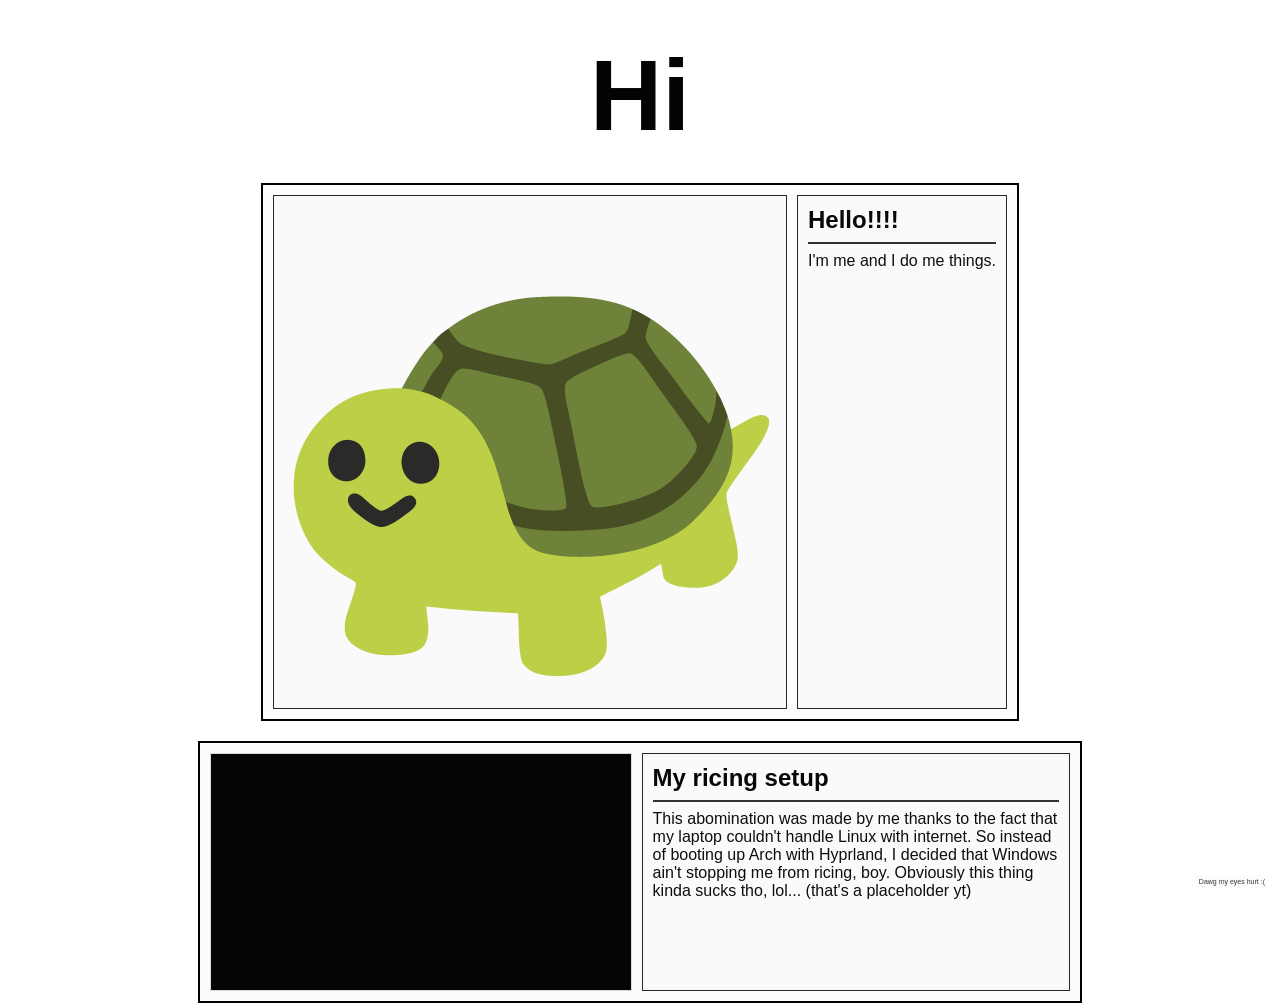
==== xedin.html @ 00cb019e "indented, and added javascript and added cascading animation effecetrwdcsafwqrfqwfr" ====
<!DOCTYPE html>
<html class="invert">

<head>

	<meta name="viewport" content="width=device-width, initial-scale=1.0">
	<link rel="stylesheet" href="style.css">

</head>

<body>

	<div class="container-lined">

		<div class="titlemaybe">

			<h1> Hi </h1>

		</div>

		<div class="lr-split">

			<div class="lefthand">
				<img src="assets\turtle.png" alt="turtleeee" class="invert">
			</div>

			<div class="righthand">
				<h2> Hello!!!! </h2>
				<hr>
				<p> I'm me and I do me things.</p>
			</div>

		</div>

		<div class="lr-split">

			<div class="lefthand invert">
				<iframe width="420" height="236.25" src="https://www.youtube-nocookie.com/embed/dQw4w9WgXcQ?si=pXHuyXUw4T4efSSk"
					title="YouTube video player" frameborder="0"
					allow="accelerometer; autoplay; clipboard-write; encrypted-media; gyroscope; picture-in-picture; web-share"
					referrerpolicy="strict-origin-when-cross-origin" allowfullscreen></iframe>
			</div>

			<div class="righthand">
				<h2> My ricing setup </h2>
				<hr>
				<p> This abomination was made by me thanks to the fact that my laptop couldn't handle Linux with internet. So
					instead of booting up Arch with Hyprland, I decided that Windows ain't stopping me from ricing, boy. Obviously
					this thing kinda sucks tho, lol... (that's a placeholder yt)</p>
			</div>

		</div>

	</div>

	<a href="index.html">
		<div class="hellotext-container SlideFromRight">
			<p class="hello-text">Dawg my eyes hurt :(</p>
		</div>
	</a>

	<script src="script.js"></script>
</body></html>
---- style.css ----
*,
*::before,
*::after {
  box-sizing: border-box;
}

* {
  -webkit-tap-highlight-color: transparent;
}

:root {
  --lighter-white: color-mix(in srgb, white, black 10%);
  --slightly-lighter-white: color-mix(in srgb, white, black 15%);
  --even-lighter-white: color-mix(in srgb, white, black 20%);
  --supremely-lighter-white: color-mix(in srgb, white, black 30%);
  --lighter-black: color-mix(in srgb, white, black 99%);
  --slightly-lighter-black: color-mix(in srgb, white, black 98%);
  --pressed-white: color-mix(in srgb, white, black 60%);

  --text-1: color-mix(in srgb, white, black 5%);
  --text-0: color-mix(in srgb, white, black 3%);
  --heading: color-mix(in srgb, white, black 1%);


  --easeOutCubic: cubic-bezier(0.33, 1, 0.68, 1);
}

.invert {
  filter: invert(1);
}

@keyframes PopsIn {
  from {
    scale: 0.2;
    filter: blur(15px);
    opacity: 0.5;
  }

  to {
    scale: 1;
    filter: blur(0px);
    opacity: 1;
  }
}

@keyframes SlideFromRight {
  from {
    transform: translateX(50px);
    opacity: 0.7;
  }

  to {
    transform: translateX(0px);
    opacity: 1;
  }
}

.PopsIn,
.SlideFromRight {
  opacity: 0;
}

.PopsIn.visible {
  animation: PopsIn 0.7s var(--easeOutCubic) forwards;
}

.SlideFromRight.visible {
  animation: SlideFromRight 0.7s var(--easeOutCubic) forwards;
}

@view-transition {
  navigation: auto;
}

body {
  background-color: #000000;
  font-family: "Comic Sans MS", sans-serif;
  min-height: 100vh;
}

p {
  color: var(--text-1);
  margin: 0;
}

h1 {
  color: var(--heading);
  font-size: 100px;
  margin: 0;
}

h1.cooltext {
  color: var(--heading);
  font-size: 40px;
  margin: 0;
}

h2 {
  color: var(--text-0);
  margin: 0;
}

hr {
  border: solid 1px var(--even-lighter-white);
  width: 100%;
}

.container {
  display: flex;
  flex-direction: column;
  justify-content: center;
  align-items: center;
  height: 100vh;
}

.container-lined {
  display: flex;
  flex-direction: column;
  justify-content: flex-start;
  align-items: center;
  height: 100vh;
  gap: 20px;
  padding-top: 20px;
  padding-bottom: 50px;
}

.titlemaybe {
  width: 95%;
  text-align: center;
  padding: 10px;
}

.lr-split {
  background-color: var(--lighter-black);
  display: flex;
  flex-direction: row;
  align-items: stretch;
  padding: 10px;
  border: solid 2px white;
  gap: 10px;
  max-width: 70%;
  flex-wrap: wrap;
}

.lefthand {
  display: flex;
  flex-direction: row;
  border: solid 1px var(--slightly-lighter-white);
  background-color: var(--slightly-lighter-black);
  overflow: hidden;
}

.lefthand img {
  object-fit: cover;
}

.righthand {
  display: flex;
  flex-direction: column;
  background-color: var(--slightly-lighter-black);
  border: solid 1px var(--slightly-lighter-white);
  padding: 10px;
  min-width: 200px;
  /* height: 100%; */
  flex: 1;
}

.lr-split:hover,
.lr-split:focus-visible,
.lefthand:hover,
.lefthand:focus-visible,
.righthand:hover,
.righthand:focus-visible {
  background-color: black;
}

.lr-split,
.lefthand,
.righthand {
  transition: all 150ms ease-in-out;
}

.spoiler {
  transition: all 150ms ease-in-out;
}

.invert.spoiler {
  filter: blur(10px) invert(1);
}

.invert.spoiler:hover,
.invert.spoiler:focus-visible {
  filter: blur(0px) invert(1);
}

.cool-button {
  margin: 0px;
  width: fit-content;
  color: white;
  background: var(--lighter-black);
  text-align: center;
  border: solid 1px white;
  padding: 20px;
  border-radius: 2px;
  transition: all 200ms ease-in-out;
}

.cool-button:hover,
.cool-button:focus-visible {
  color: black;
  background: var(--lighter-white);
  text-align: center;
  border: solid 1px white;
  border-radius: 100px;
  scale: 1.05;
}

.cool-button:active {
  filter: blur(2px);
  color: black;
  background: var(--pressed-white);
  text-align: center;
  border: solid 1px white;
  scale: 0.99;
}

a {
  text-decoration: none;
}

.hellotext-container {
  position: fixed;
  bottom: 12px;
  right: 12px;
  background: var(--lighter-black);
  padding: 3px;
}

.hellotext-container:hover,
.hellotext-container:focus-visible {
  border-radius: 10px;
  filter: invert(1);
}

.hello-text {
  margin: 0px;
  font-size: 7px;
  color: var(--even-lighter-white);
}

.hello-text,
.hellotext-container {
  transition: all 150ms ease-in-out;
}

@media (width <=740px) {
  .lr-split {
    max-width: 95%;
  }
}
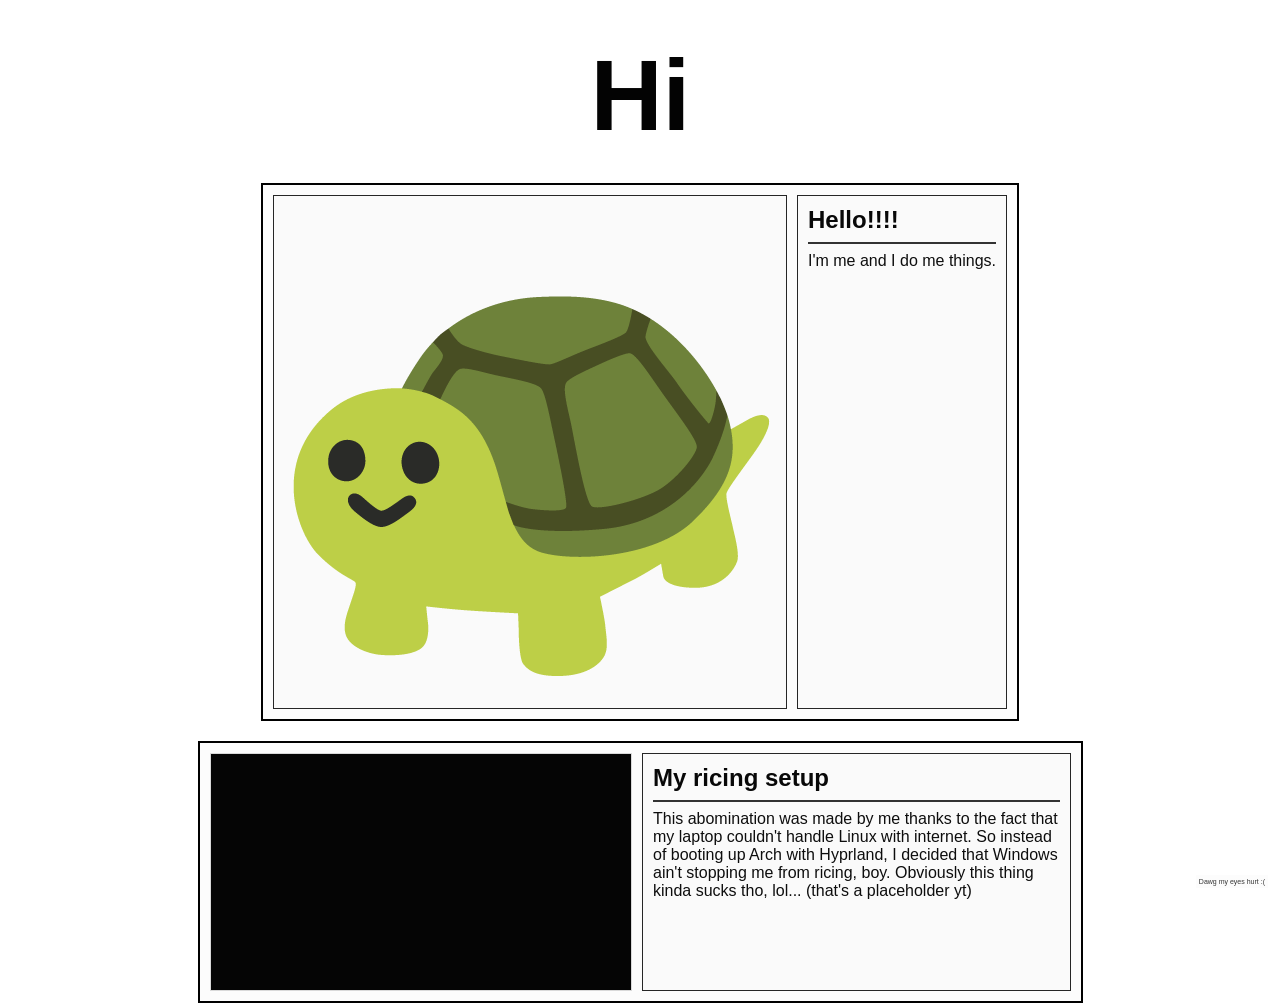
==== commit e57bac1f: "Stagger PopsIn/SlideFromRight animations Add a CSS rule to apply a staggered animation delay using -" ====
--- a/xedin.html
+++ b/xedin.html
@@ -12,13 +12,13 @@
 
 	<div class="container-lined">
 
-		<div class="titlemaybe">
+		<div class="titlemaybe PopsIn">
 
 			<h1> Hi </h1>
 
 		</div>
 
-		<div class="lr-split">
+		<div class="lr-split PopsIn">
 
 			<div class="lefthand">
 				<img src="assets\turtle.png" alt="turtleeee" class="invert">
@@ -32,7 +32,7 @@
 
 		</div>
 
-		<div class="lr-split">
+		<div class="lr-split PopsIn">
 
 			<div class="lefthand invert">
 				<iframe width="420" height="236.25" src="https://www.youtube-nocookie.com/embed/dQw4w9WgXcQ?si=pXHuyXUw4T4efSSk"
@@ -60,4 +60,6 @@
 	</a>
 
 	<script src="script.js"></script>
-</body></html>
+</body>
+
+</html>
--- a/style.css
+++ b/style.css
@@ -68,6 +68,11 @@
   animation: SlideFromRight 0.7s var(--easeOutCubic) forwards;
 }
 
+.PopsIn.visible,
+.SlideFromRight.visible {
+  animation-delay: calc(var(--index) * 80ms);
+}
+
 @view-transition {
   navigation: auto;
 }
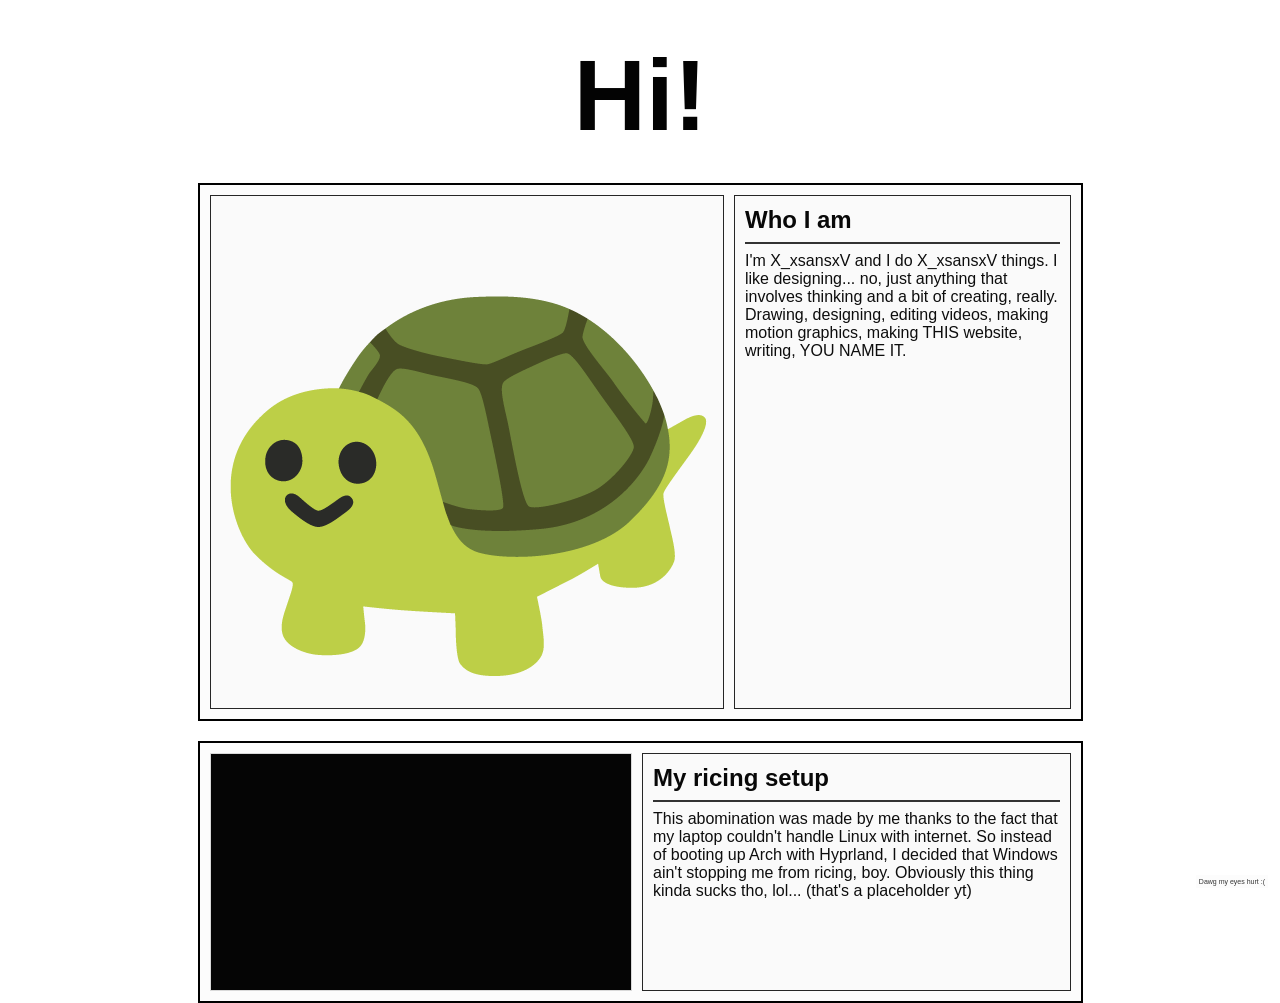
==== commit efdc816d: "Update header and bio text" ====
--- a/xedin.html
+++ b/xedin.html
@@ -14,7 +14,7 @@
 
 		<div class="titlemaybe PopsIn">
 
-			<h1> Hi </h1>
+			<h1> Hi! </h1>
 
 		</div>
 
@@ -25,9 +25,12 @@
 			</div>
 
 			<div class="righthand">
-				<h2> Hello!!!! </h2>
+				<h2> Who I am </h2>
 				<hr>
-				<p> I'm me and I do me things.</p>
+				<p> I'm X_xsansxV and I do X_xsansxV things. I like designing... no, just anything that involves thinking and a
+					bit of creating, really. <br> Drawing, designing, editing videos, making motion graphics, making THIS website,
+					writing,
+					YOU NAME IT.</p>
 			</div>
 
 		</div>
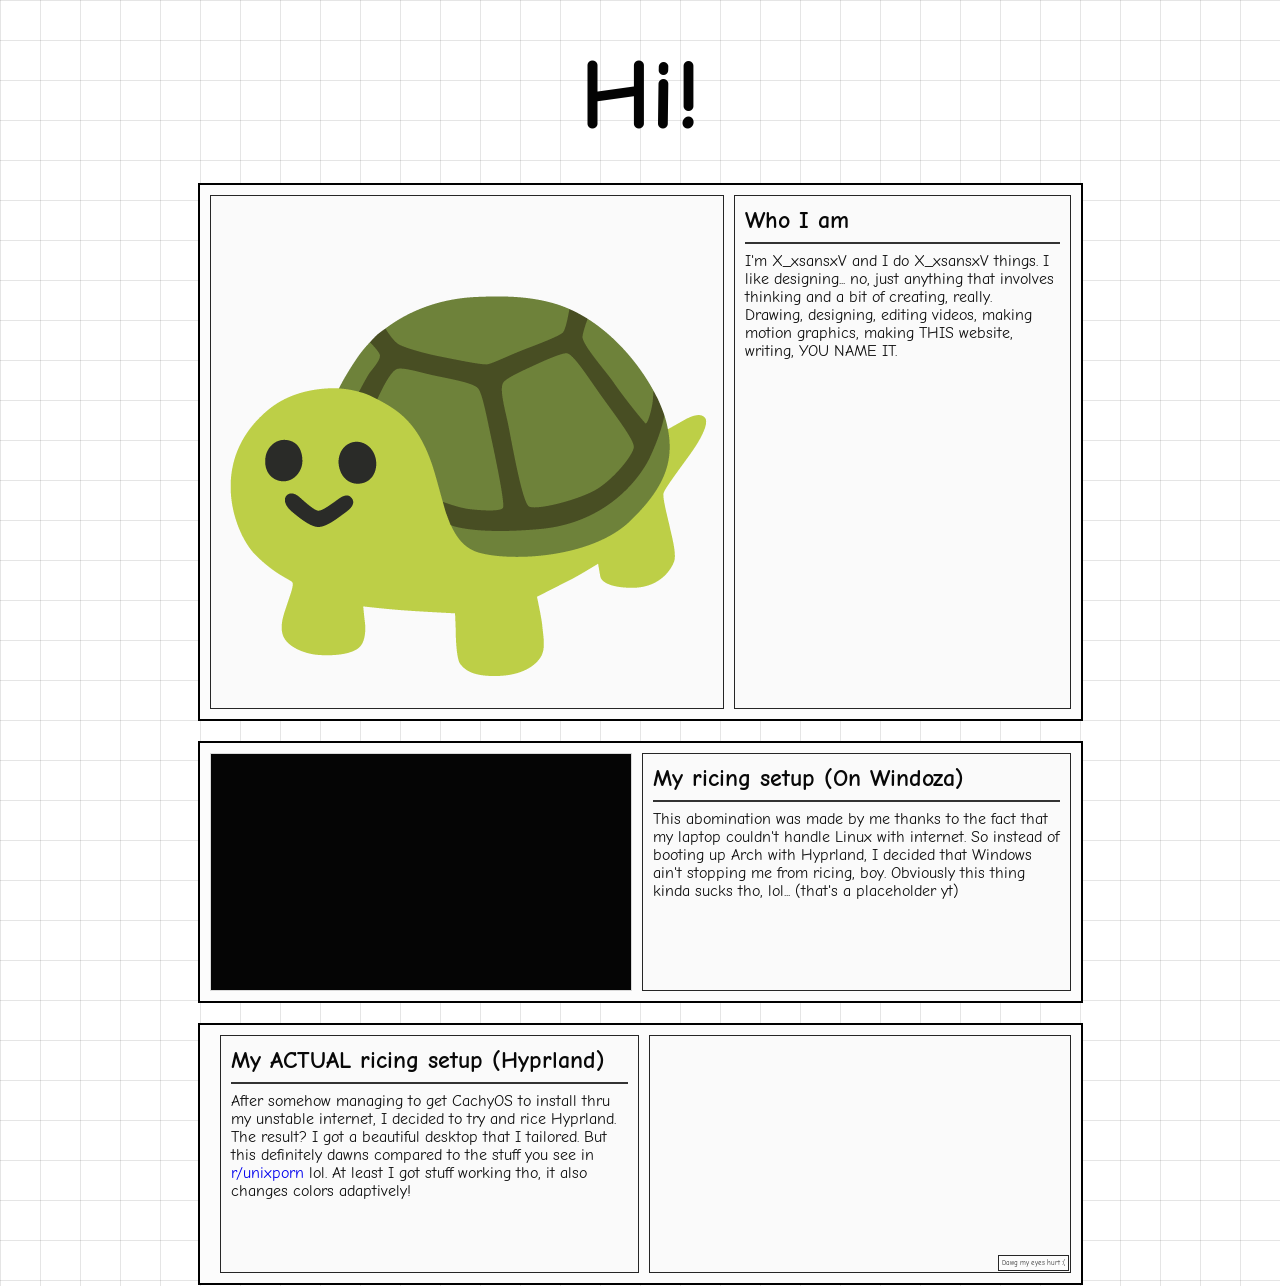
==== commit fddfcf17: "Added another lr-splkit qibfiqubnd w" ====
--- a/xedin.html
+++ b/xedin.html
@@ -3,7 +3,9 @@
 
 <head>
 
-	<meta name="viewport" content="width=device-width, initial-scale=1.0">
+	<link rel="preconnect" href="https://fonts.googleapis.com">
+	<link rel="preconnect" href="https://fonts.gstatic.com" crossorigin>
+	<link href="https://fonts.googleapis.com/css2?family=Comic+Neue:ital,wght@0,300;0,400;0,700;1,300;1,400;1,700&display=swap" rel="stylesheet">	<meta name="viewport" content="width=device-width, initial-scale=1.0">
 	<link rel="stylesheet" href="style.css">
 
 </head>
@@ -45,7 +47,7 @@
 			</div>
 
 			<div class="righthand">
-				<h2> My ricing setup </h2>
+				<h2> My ricing setup (On Windoza) </h2>
 				<hr>
 				<p> This abomination was made by me thanks to the fact that my laptop couldn't handle Linux with internet. So
 					instead of booting up Arch with Hyprland, I decided that Windows ain't stopping me from ricing, boy. Obviously
@@ -54,8 +56,20 @@
 
 		</div>
 
+		<div class="lr-split invertlayout PopsIn">
+				<div class ="lefthand">	
+						<iframe class="invert" width="420" height="236.25" src="https://www.youtube-nocookie.com/embed/dQw4w9WgXcQ?si=pXHuyXUw4T4efSSk"
+											title="YouTube video player" frameborder="0"
+											allow="accelerometer; autoplay; clipboard-write; encrypted-media; gyroscope; picture-in-picture; web-share"
+						referrerpolicy="strict-origin-when-cross-origin" allowfullscreen></iframe>
+				</div>
+				<div class="righthand">
+						<h2> My ACTUAL ricing setup (Hyprland) </h2>
+						<hr>
+						<p> After somehow managing to get CachyOS to install thru my unstable internet, I decided to try and rice Hyprland. The result? I got a beautiful desktop that I tailored. But this definitely dawns compared to the stuff you see in <a class="invert" href=https://www.reddit.com/r/unixporn/> r/unixporn </a> lol. At least I got stuff working tho, it also changes colors adaptively!
 	</div>
 
+	
 	<a href="index.html">
 		<div class="hellotext-container SlideFromRight">
 			<p class="hello-text">Dawg my eyes hurt :(</p>
@@ -65,4 +79,4 @@
 	<script src="script.js"></script>
 </body>
 
-</html>+</html>
--- a/style.css
+++ b/style.css
@@ -21,6 +21,8 @@
   --text-0: color-mix(in srgb, white, black 3%);
   --heading: color-mix(in srgb, white, black 1%);
 
+  --grid-color: rgba(255, 255, 255, 0.1);
+  --gridHoverColor: rgba(255, 255, 255, 0.1);
 
   --easeOutCubic: cubic-bezier(0.33, 1, 0.68, 1);
 }
@@ -46,7 +48,7 @@
 @keyframes SlideFromRight {
   from {
     transform: translateX(50px);
-    opacity: 0.7;
+    opacity: 0.4;
   }
 
   to {
@@ -66,11 +68,31 @@
 
 .SlideFromRight.visible {
   animation: SlideFromRight 0.7s var(--easeOutCubic) forwards;
-}
-
-.PopsIn.visible,
-.SlideFromRight.visible {
+  animation-delay: 700ms;
+}
+
+.PopsIn.visible {
   animation-delay: calc(var(--index) * 80ms);
+}
+
+.ShouldGlow {
+  display: flex;
+  filter: drop-shadow(0px 0px 50px rgba(255, 255, 255, 0.3));
+  transition: filter 150ms ease-in-out;
+}
+
+.ShouldGlow:hover {
+  filter: drop-shadow(0px 0px 100px rgba(255, 255, 255, 0.7));
+}
+
+.ShouldGlowSoftly {
+  display: flex;
+  filter: drop-shadow(0px 0px 25px rgba(255, 255, 255, 0.15));
+  transition: filter 150ms ease-in-out;
+}
+
+.ShouldGlowSoftly:hover {
+  filter: drop-shadow(0px 0px 50px rgba(255, 255, 255, 0.3));
 }
 
 @view-transition {
@@ -79,7 +101,14 @@
 
 body {
   background-color: #000000;
-  font-family: "Comic Sans MS", sans-serif;
+  background-image:
+    radial-gradient(circle 100px at var(--mouse-x, -999px) var(--mouse-y, -999px), var(--gridHoverColor), transparent),
+    linear-gradient(var(--grid-color) 1px, transparent 1px),
+    linear-gradient(90deg, var(--grid-color) 1px, transparent 1px);
+  background-size: 100% 100%, 40px 40px, 40px 40px;
+  background-attachment: fixed, scroll, scroll;
+
+  font-family: "Comic Neue", "Comic Sans MS", sans-serif;
   min-height: 100vh;
 }
 
@@ -147,6 +176,10 @@
   flex-wrap: wrap;
 }
 
+.lr-split.invertlayout {
+  flex-direction: row-reverse;
+}
+
 .lefthand {
   display: flex;
   flex-direction: row;
@@ -238,6 +271,7 @@
   bottom: 12px;
   right: 12px;
   background: var(--lighter-black);
+  border: solid 0.3px var(--slightly-lighter-white);
   padding: 3px;
 }
 
@@ -262,4 +296,4 @@
   .lr-split {
     max-width: 95%;
   }
-}+}
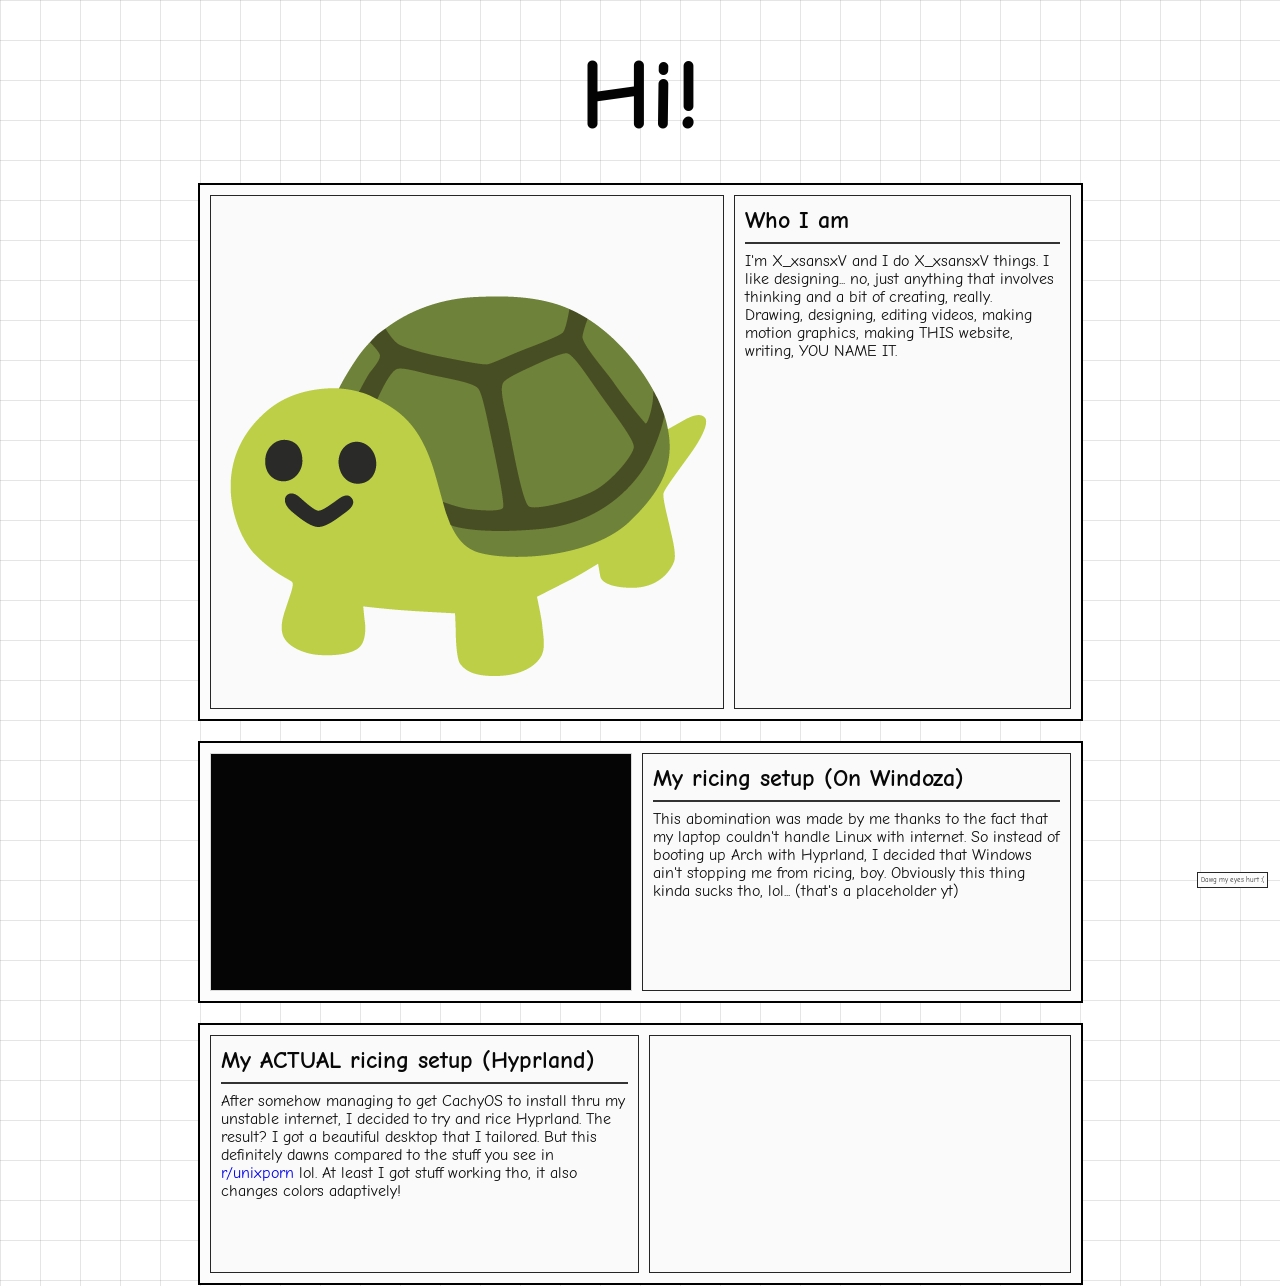
==== commit a7c11af8: "Fixed hello-text button being in the iframe" ====
--- a/xedin.html
+++ b/xedin.html
@@ -5,7 +5,10 @@
 
 	<link rel="preconnect" href="https://fonts.googleapis.com">
 	<link rel="preconnect" href="https://fonts.gstatic.com" crossorigin>
-	<link href="https://fonts.googleapis.com/css2?family=Comic+Neue:ital,wght@0,300;0,400;0,700;1,300;1,400;1,700&display=swap" rel="stylesheet">	<meta name="viewport" content="width=device-width, initial-scale=1.0">
+	<link
+		href="https://fonts.googleapis.com/css2?family=Comic+Neue:ital,wght@0,300;0,400;0,700;1,300;1,400;1,700&display=swap"
+		rel="stylesheet">
+	<meta name="viewport" content="width=device-width, initial-scale=1.0">
 	<link rel="stylesheet" href="style.css">
 
 </head>
@@ -57,26 +60,31 @@
 		</div>
 
 		<div class="lr-split invertlayout PopsIn">
-				<div class ="lefthand">	
-						<iframe class="invert" width="420" height="236.25" src="https://www.youtube-nocookie.com/embed/dQw4w9WgXcQ?si=pXHuyXUw4T4efSSk"
-											title="YouTube video player" frameborder="0"
-											allow="accelerometer; autoplay; clipboard-write; encrypted-media; gyroscope; picture-in-picture; web-share"
-						referrerpolicy="strict-origin-when-cross-origin" allowfullscreen></iframe>
-				</div>
-				<div class="righthand">
-						<h2> My ACTUAL ricing setup (Hyprland) </h2>
-						<hr>
-						<p> After somehow managing to get CachyOS to install thru my unstable internet, I decided to try and rice Hyprland. The result? I got a beautiful desktop that I tailored. But this definitely dawns compared to the stuff you see in <a class="invert" href=https://www.reddit.com/r/unixporn/> r/unixporn </a> lol. At least I got stuff working tho, it also changes colors adaptively!
-	</div>
+			<div class="lefthand">
+				<iframe class="invert" width="420" height="236.25"
+					src="https://www.youtube-nocookie.com/embed/dQw4w9WgXcQ?si=pXHuyXUw4T4efSSk" title="YouTube video player"
+					frameborder="0"
+					allow="accelerometer; autoplay; clipboard-write; encrypted-media; gyroscope; picture-in-picture; web-share"
+					referrerpolicy="strict-origin-when-cross-origin" allowfullscreen></iframe>
+			</div>
+			<div class="righthand">
+				<h2> My ACTUAL ricing setup (Hyprland) </h2>
+				<hr>
+				<p> After somehow managing to get CachyOS to install thru my unstable internet, I decided to try and rice
+					Hyprland. The result? I got a beautiful desktop that I tailored. But this definitely dawns compared to the
+					stuff you see in <a class="invert" href=https://www.reddit.com/r/unixporn /> r/unixporn</a> lol. At least I
+					got stuff working tho, it also changes colors adaptively!</p>
+			</div>
+		</div>
 
-	
-	<a href="index.html">
-		<div class="hellotext-container SlideFromRight">
-			<p class="hello-text">Dawg my eyes hurt :(</p>
-		</div>
-	</a>
 
-	<script src="script.js"></script>
+		<a href="index.html">
+			<div class="hellotext-container SlideFromRight">
+				<p class="hello-text">Dawg my eyes hurt :(</p>
+			</div>
+		</a>
+
+		<script src="script.js"></script>
 </body>
 
-</html>
+</html>
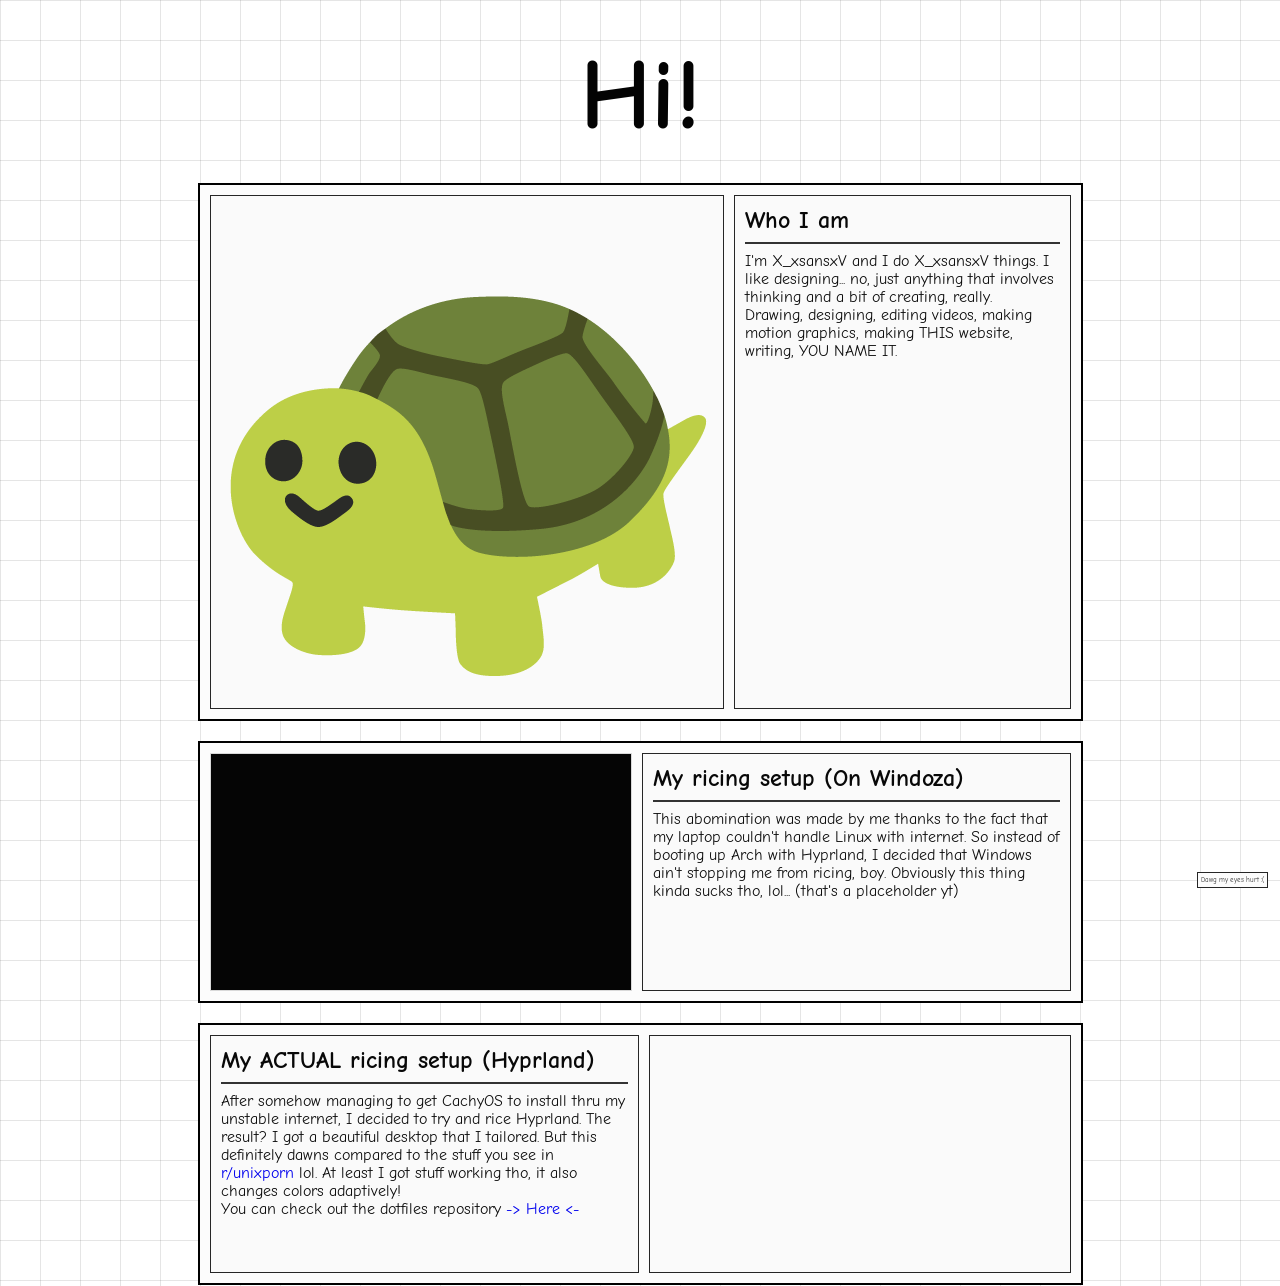
==== commit 34f79d13: "Added git repository for these dotfiles" ====
--- a/xedin.html
+++ b/xedin.html
@@ -72,8 +72,11 @@
 				<hr>
 				<p> After somehow managing to get CachyOS to install thru my unstable internet, I decided to try and rice
 					Hyprland. The result? I got a beautiful desktop that I tailored. But this definitely dawns compared to the
-					stuff you see in <a class="invert" href=https://www.reddit.com/r/unixporn /> r/unixporn</a> lol. At least I
+					stuff you see in <a class="invert" href=https://www.reddit.com/r/unixporn /> r/unixporn </a> lol. At least I
 					got stuff working tho, it also changes colors adaptively!</p>
+				<p> You can check out the dotfiles repository <a class="invert" href=https://github.com/XxsansxV/Material-Me>->
+						Here <- </a>
+				</p>
 			</div>
 		</div>
 
